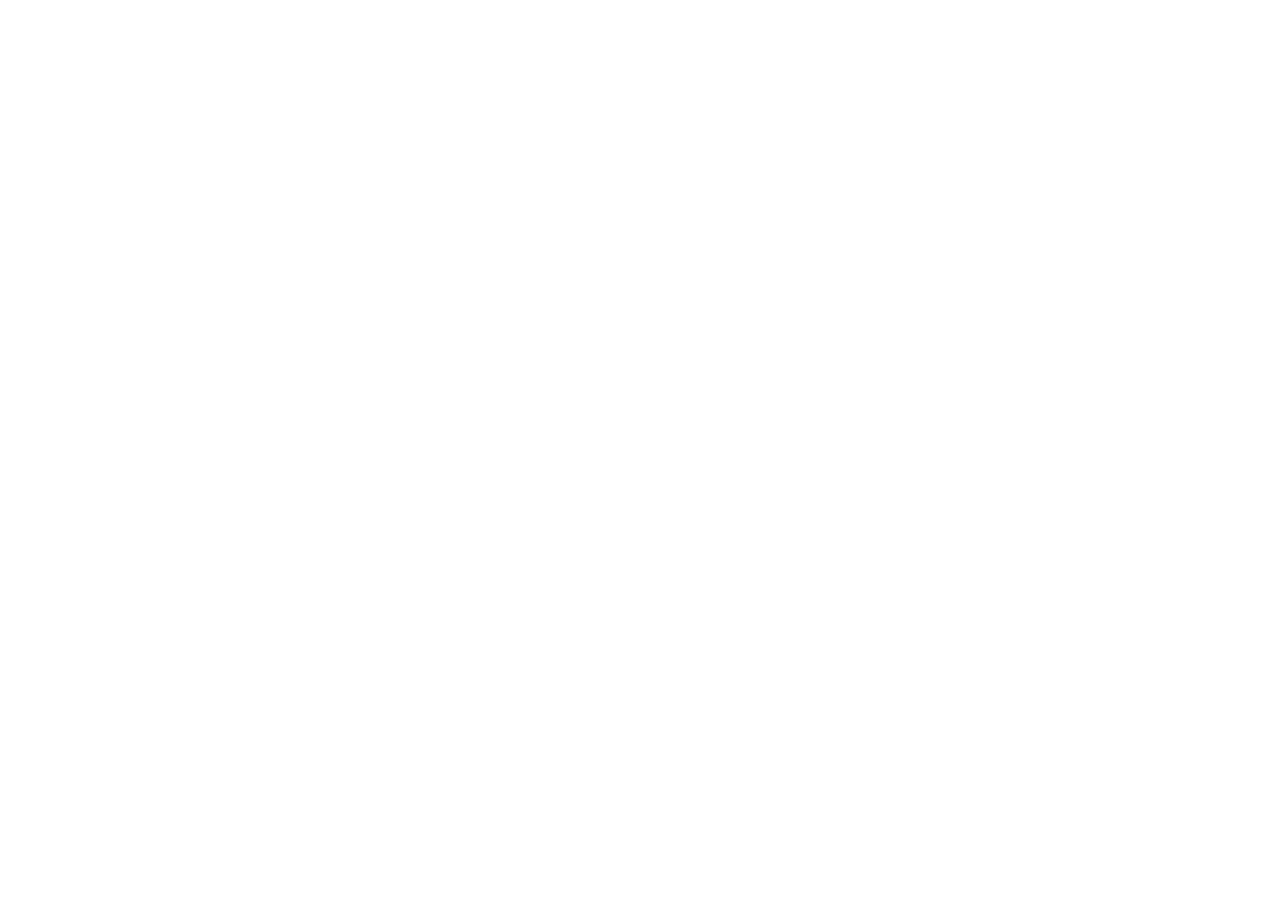
==== index.html @ a30afedf "basic frames" ====
<!DOCTYPE html>
<html lang="en">
  <head>
    <meta charset="UTF-8" />
    <meta name="viewport" content="width=device-width, initial-scale=1.0" />
    <link rel="stylesheet" href="style.css" />
    <title>OURO</title>
  </head>
  <body>
    <script src="index.js"></script>
  </body>
</html>
---- style.css ----
* {
  box-sizing: border-box;
  margin: 0;
  padding: 0;
  font-family: system-ui, -apple-system, BlinkMacSystemFont, "Segoe UI", Roboto,
    Oxygen, Ubuntu, Cantarell, "Open Sans", "Helvetica Neue", sans-serif;
}
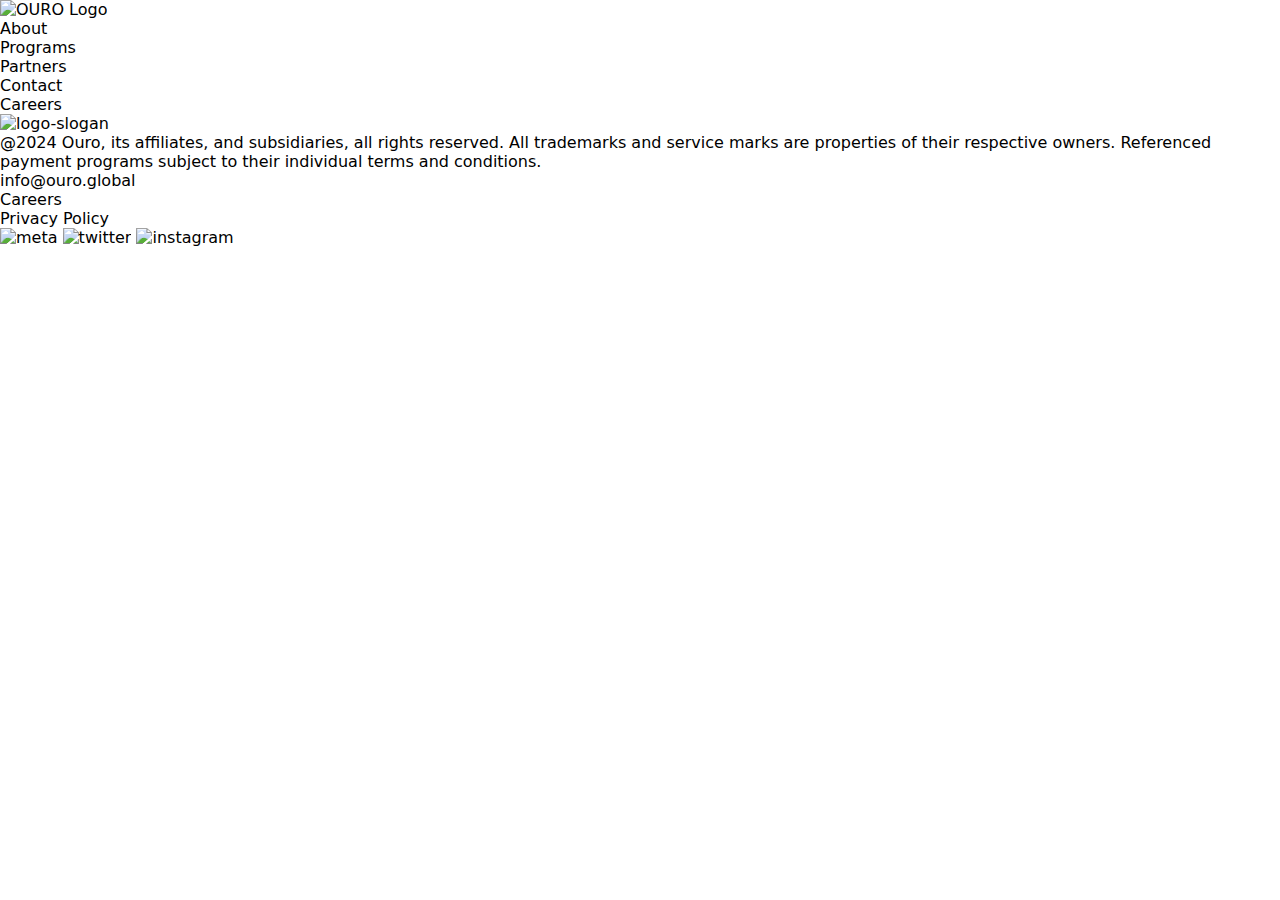
==== commit 1a4f931a: "this laptop shaky, also more framework" ====
--- a/index.html
+++ b/index.html
@@ -7,6 +7,45 @@
     <title>OURO</title>
   </head>
   <body>
+    <nav>
+      <img src="#" alt="OURO Logo" />
+      <ul class="nav-menu">
+        <li>About</li>
+        <li>Programs</li>
+        <li>Partners</li>
+        <li>Contact</li>
+        <li>Careers</li>
+      </ul>
+    </nav>
+
+    <main>
+      <div></div>
+      <div></div>
+      <div></div>
+      <div></div>
+    </main>
+
+    <footer>
+      <img src="#" alt="logo-slogan" />
+      <div>
+        <p>
+          @2024 Ouro, its affiliates, and subsidiaries, all rights reserved. All
+          trademarks and service marks are properties of their respective
+          owners. Referenced payment programs subject to their individual terms
+          and conditions.
+        </p>
+        <ul>
+          <li>info@ouro.global</li>
+          <li>Careers</li>
+          <li>Privacy Policy</li>
+        </ul>
+        <div>
+          <img src="#" alt="meta" />
+          <img src="#" alt="twitter" />
+          <img src="#" alt="instagram" />
+        </div>
+      </div>
+    </footer>
     <script src="index.js"></script>
   </body>
 </html>
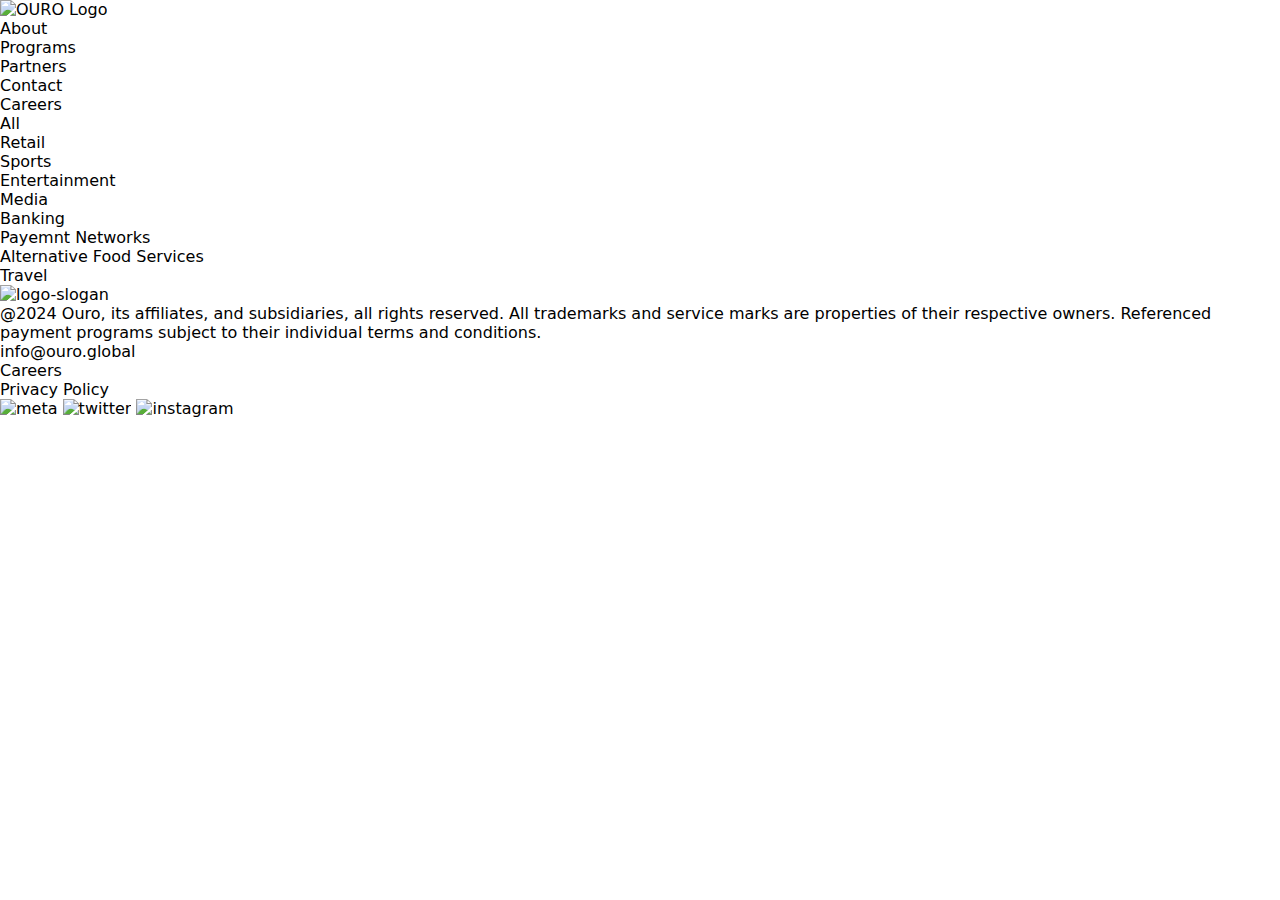
==== commit 27e9b4c7: "html framed" ====
--- a/index.html
+++ b/index.html
@@ -19,10 +19,35 @@
     </nav>
 
     <main>
-      <div></div>
-      <div></div>
-      <div></div>
-      <div></div>
+      <div class="card hero-video"></div>
+
+      <div class="card about">
+        <h3></h3>
+        <p></p>
+      </div>
+
+      <div class="card programs">
+        <h3></h3>
+        <p></p>
+        <div class="program-grid"></div>
+      </div>
+
+      <div class="card partners">
+        <h3></h3>
+        <p></p>
+        <ul>
+          <li>All</li>
+          <li>Retail</li>
+          <li>Sports</li>
+          <li>Entertainment</li>
+          <li>Media</li>
+          <li>Banking</li>
+          <li>Payemnt Networks</li>
+          <li>Alternative Food Services</li>
+          <li>Travel</li>
+        </ul>
+        <div class="partner-grid"></div>
+      </div>
     </main>
 
     <footer>
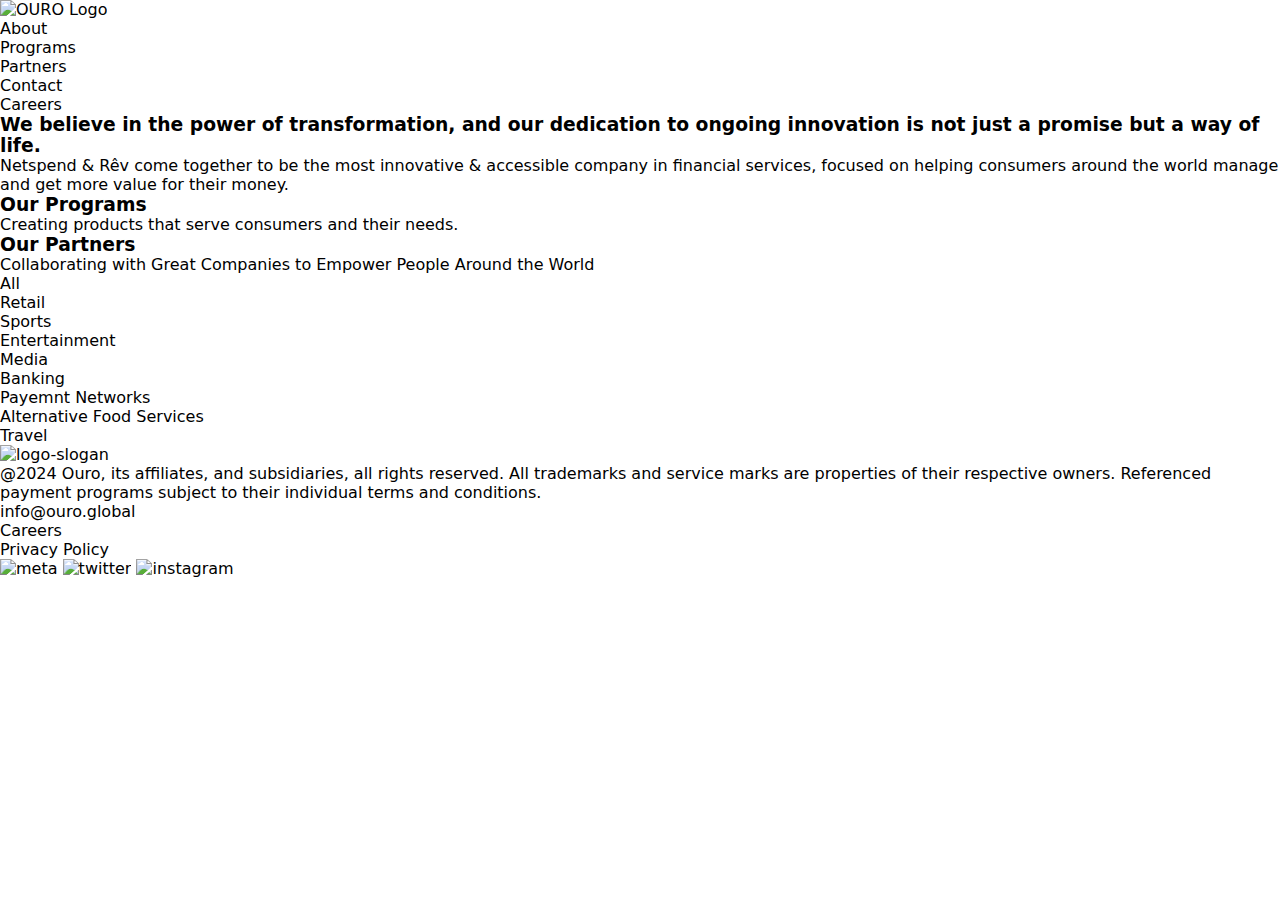
==== commit ca205709: "content filler" ====
--- a/index.html
+++ b/index.html
@@ -22,19 +22,28 @@
       <div class="card hero-video"></div>
 
       <div class="card about">
-        <h3></h3>
-        <p></p>
+        <h3>
+          We believe in the power of transformation, and our dedication to
+          ongoing innovation is not just a promise but a way of life.
+        </h3>
+        <p>
+          Netspend & Rêv come together to be the most innovative & accessible
+          company in financial services, focused on helping consumers around the
+          world manage and get more value for their money.
+        </p>
       </div>
 
       <div class="card programs">
-        <h3></h3>
-        <p></p>
+        <h3>Our Programs</h3>
+        <p>Creating products that serve consumers and their needs.</p>
         <div class="program-grid"></div>
       </div>
 
       <div class="card partners">
-        <h3></h3>
-        <p></p>
+        <h3>Our Partners</h3>
+        <p>
+          Collaborating with Great Companies to Empower People Around the World
+        </p>
         <ul>
           <li>All</li>
           <li>Retail</li>
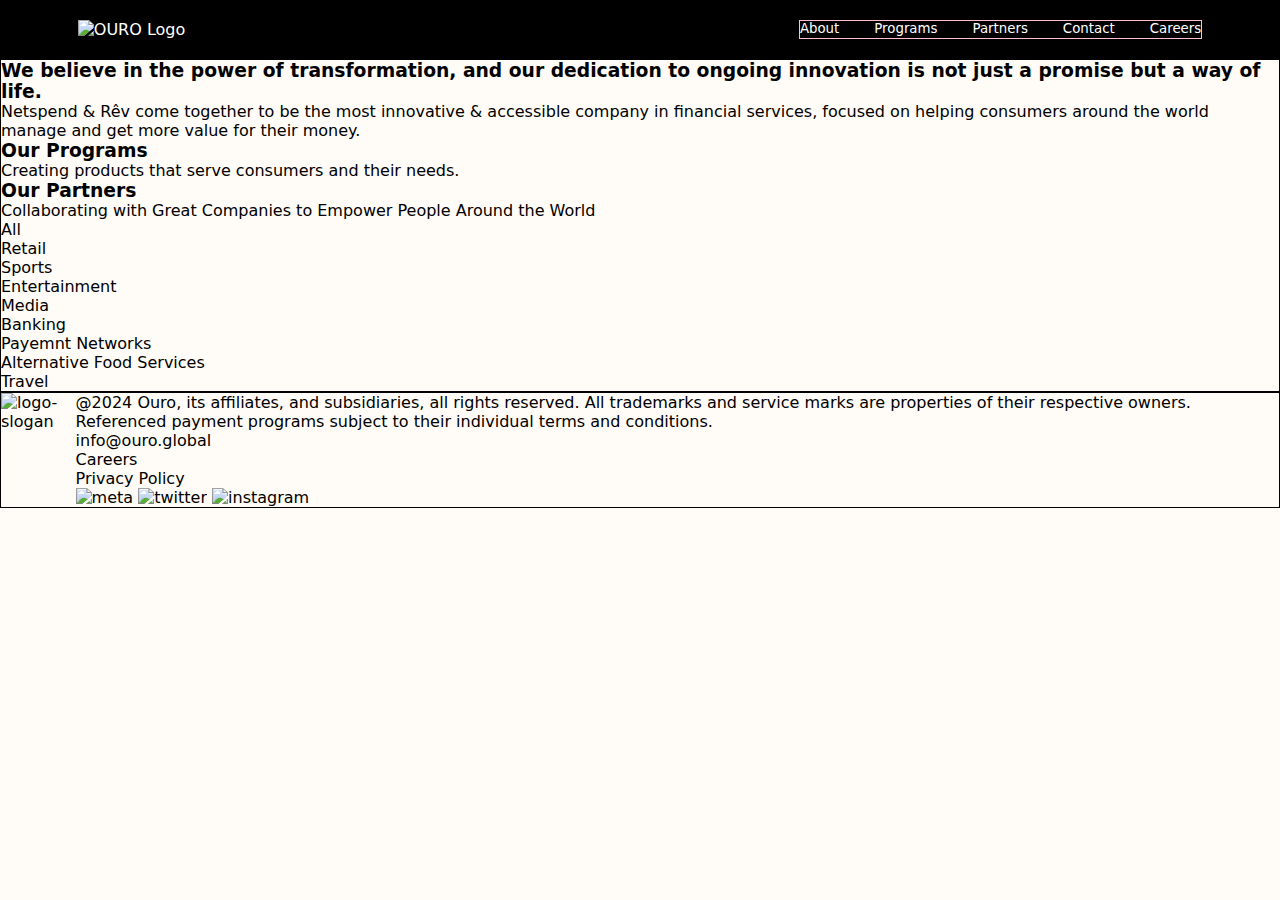
==== commit 4435e57c: "header minus ancor and png" ====
--- a/index.html
+++ b/index.html
@@ -80,6 +80,7 @@
         </div>
       </div>
     </footer>
+
     <script src="index.js"></script>
   </body>
 </html>
--- a/style.css
+++ b/style.css
@@ -5,3 +5,46 @@
   font-family: system-ui, -apple-system, BlinkMacSystemFont, "Segoe UI", Roboto,
     Oxygen, Ubuntu, Cantarell, "Open Sans", "Helvetica Neue", sans-serif;
 }
+
+body {
+  display: flex;
+  flex-direction: column;
+  margin: auto;
+  width: 100%;
+  background-color: rgb(255, 251, 246);
+}
+
+nav,
+main,
+footer {
+  display: flex;
+  margin: auto;
+  border: 1px solid black;
+}
+
+nav {
+  width: 100%;
+  padding: 1.5% 6%;
+  background-color: black;
+  color: #fff;
+  justify-content: space-between;
+}
+
+nav > ul {
+  display: flex;
+  justify-content: space-around;
+  gap: 35px;
+  font-size: smaller;
+  border: 1px solid pink;
+}
+
+main {
+  flex-direction: column;
+}
+
+footer {
+}
+
+ul {
+  list-style: none;
+}
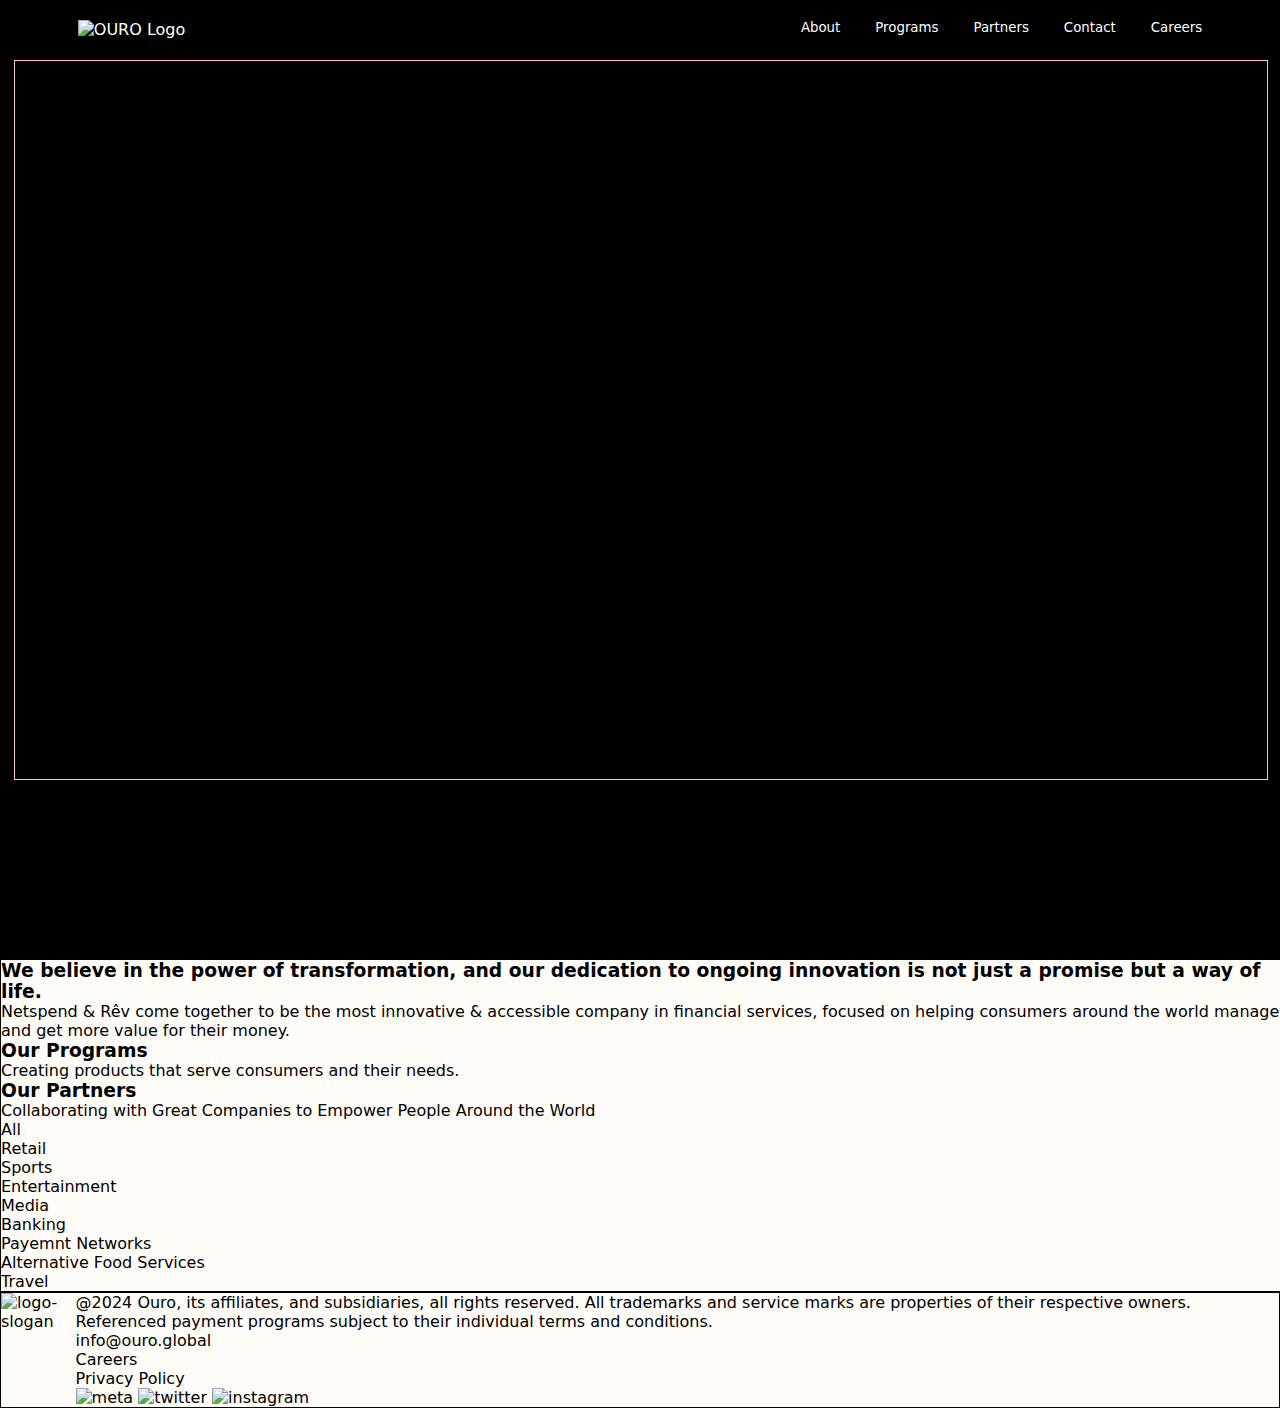
==== commit da50e05c: "nav stuck and possitioned, video framing set" ====
--- a/index.html
+++ b/index.html
@@ -19,7 +19,9 @@
     </nav>
 
     <main>
-      <div class="card hero-video"></div>
+      <div class="card hero-video">
+        <div>filler</div>
+      </div>
 
       <div class="card about">
         <h3>
--- a/style.css
+++ b/style.css
@@ -23,6 +23,8 @@
 }
 
 nav {
+  position: sticky;
+  top: 0;
   width: 100%;
   padding: 1.5% 6%;
   background-color: black;
@@ -35,11 +37,23 @@
   justify-content: space-around;
   gap: 35px;
   font-size: smaller;
-  border: 1px solid pink;
 }
 
 main {
   flex-direction: column;
+}
+
+.hero-video {
+  width: 100vw;
+  height: 100vh;
+  background-color: black;
+}
+
+.hero-video > div {
+  margin: auto;
+  width: 98vw;
+  height: 80%;
+  border: 1px solid pink;
 }
 
 footer {
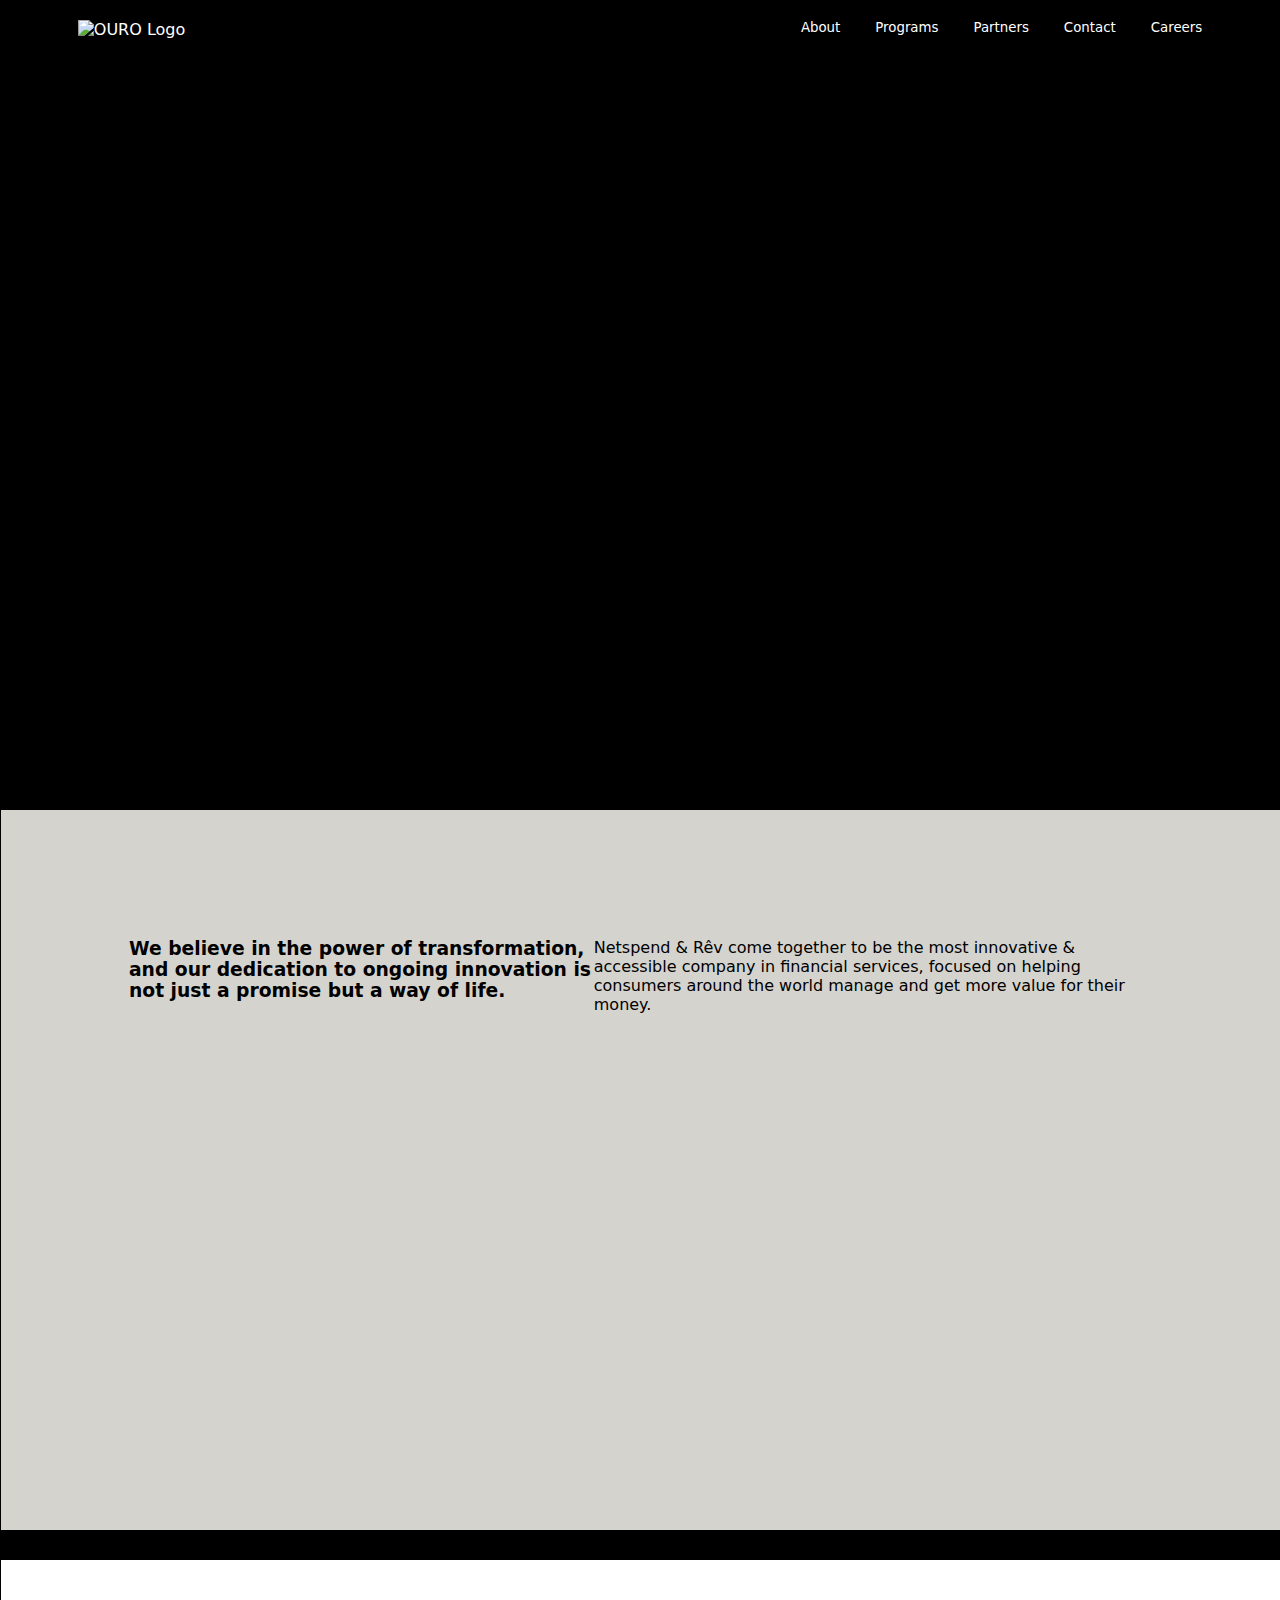
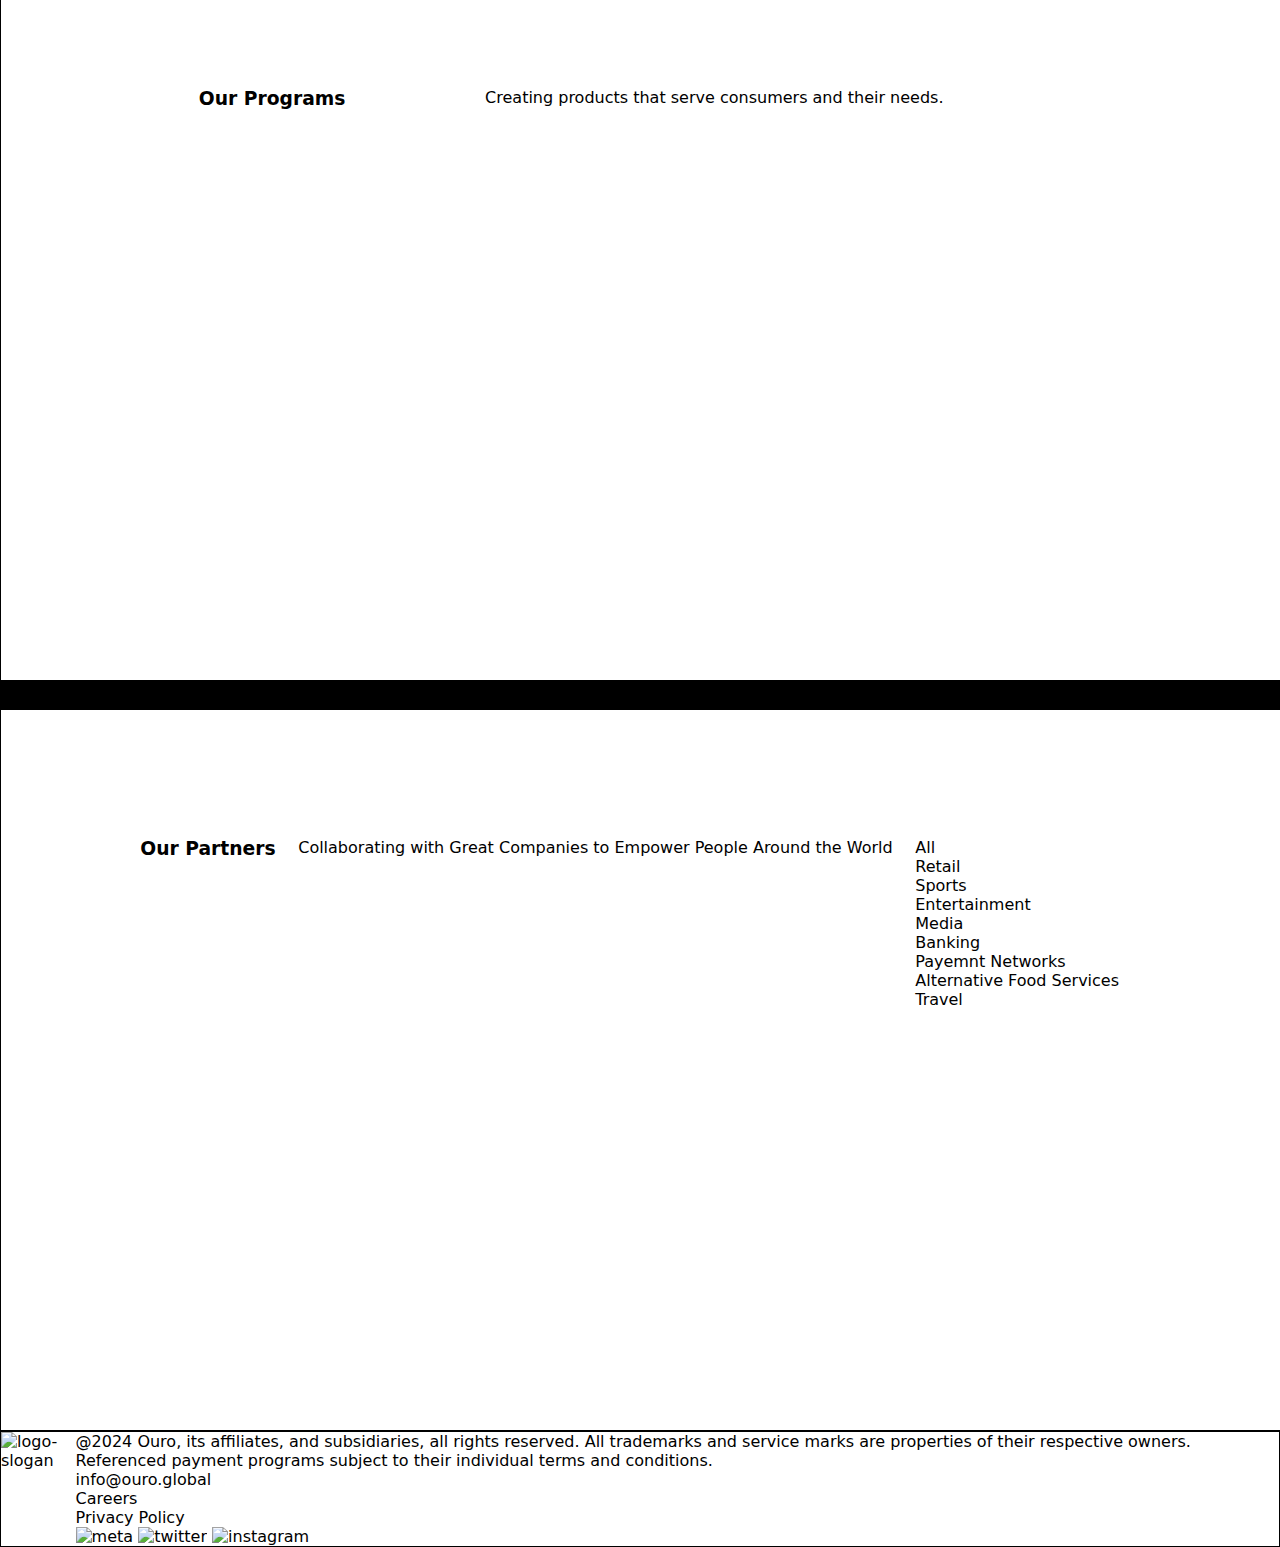
==== commit 6c643a7f: "more framing" ====
--- a/index.html
+++ b/index.html
@@ -23,6 +23,8 @@
         <div>filler</div>
       </div>
 
+      <hr />
+
       <div class="card about">
         <h3>
           We believe in the power of transformation, and our dedication to
@@ -35,11 +37,15 @@
         </p>
       </div>
 
+      <hr />
+
       <div class="card programs">
         <h3>Our Programs</h3>
         <p>Creating products that serve consumers and their needs.</p>
         <div class="program-grid"></div>
       </div>
+
+      <hr />
 
       <div class="card partners">
         <h3>Our Partners</h3>
--- a/style.css
+++ b/style.css
@@ -11,7 +11,7 @@
   flex-direction: column;
   margin: auto;
   width: 100%;
-  background-color: rgb(255, 251, 246);
+  background-color: rgb(255, 255, 255);
 }
 
 nav,
@@ -20,6 +20,14 @@
   display: flex;
   margin: auto;
   border: 1px solid black;
+}
+
+hr {
+  width: 100vw;
+  height: 30px;
+  margin: auto;
+  background-color: black;
+  border: none;
 }
 
 nav {
@@ -53,7 +61,17 @@
   margin: auto;
   width: 98vw;
   height: 80%;
-  border: 1px solid pink;
+}
+
+.card {
+  height: 80vh;
+  display: flex;
+  padding: 10%;
+  justify-content: space-around;
+}
+
+.about {
+  background-color: #d5d3cd;
 }
 
 footer {
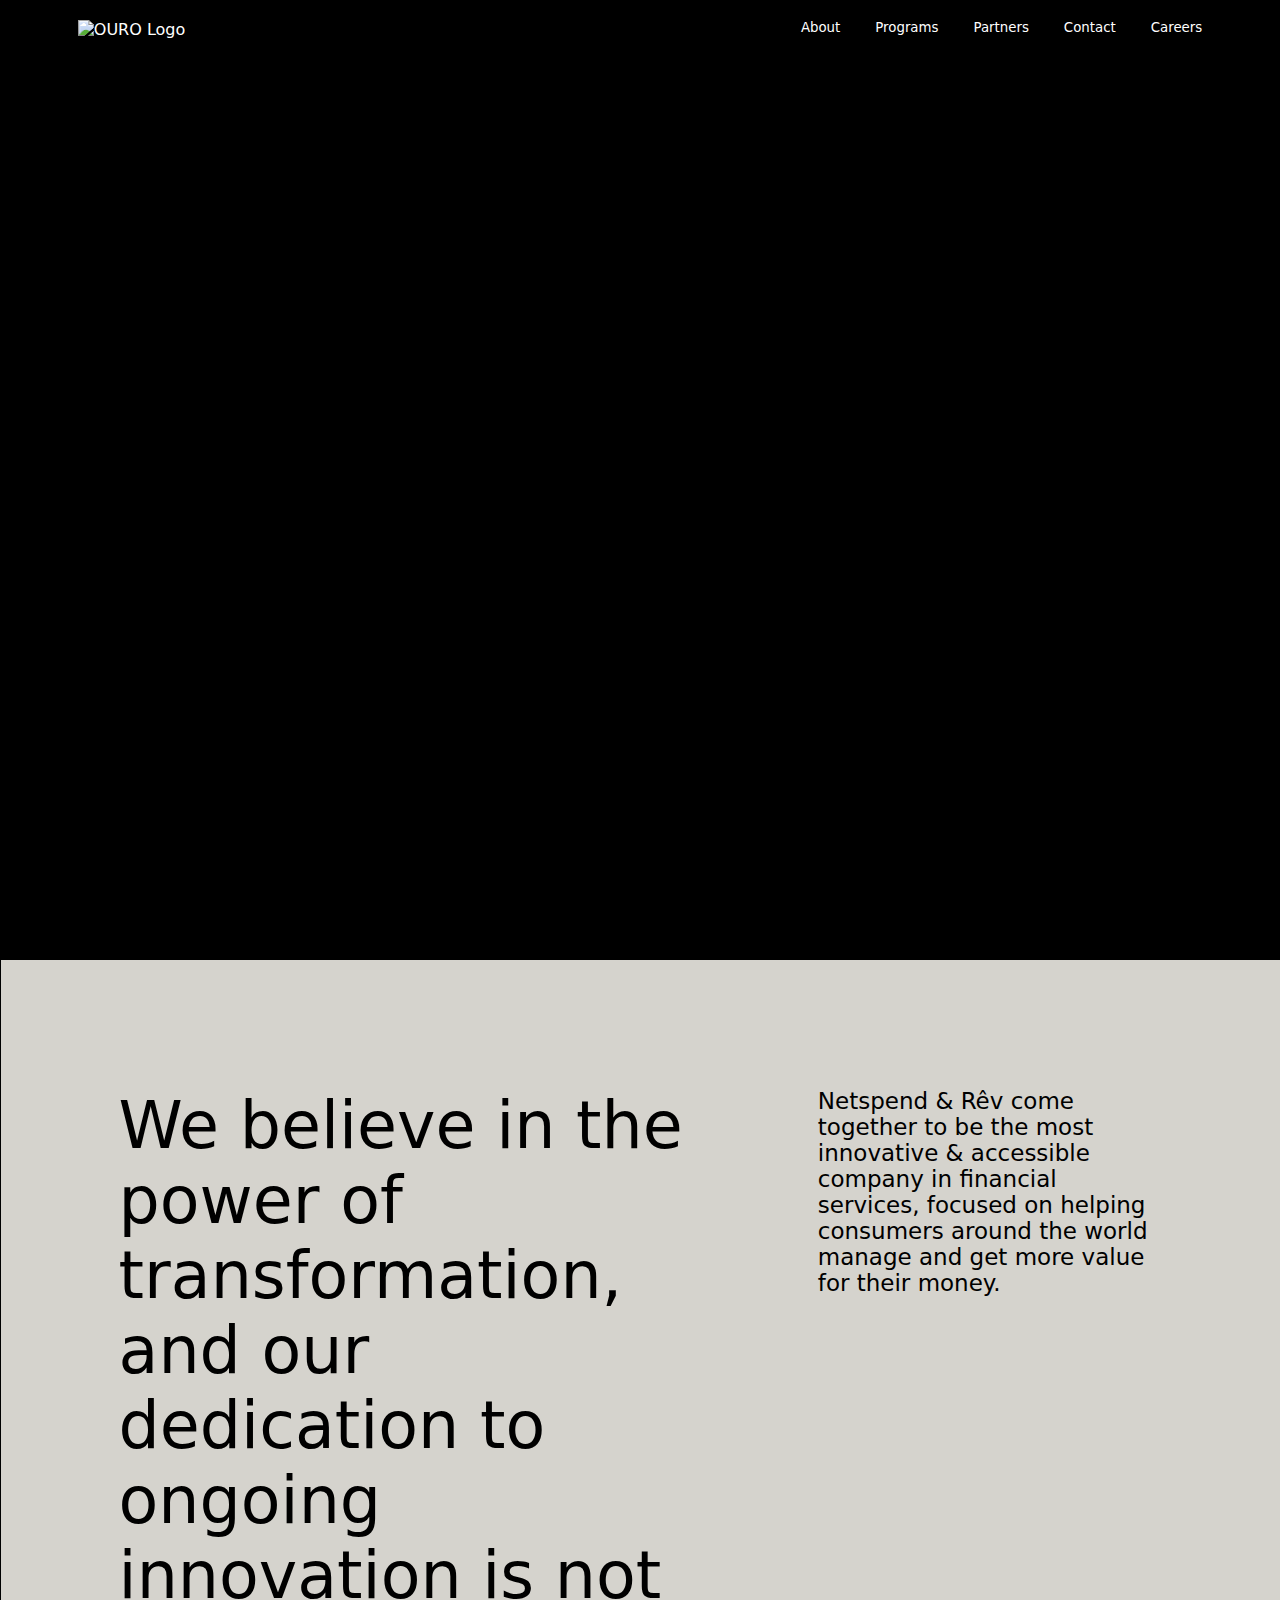
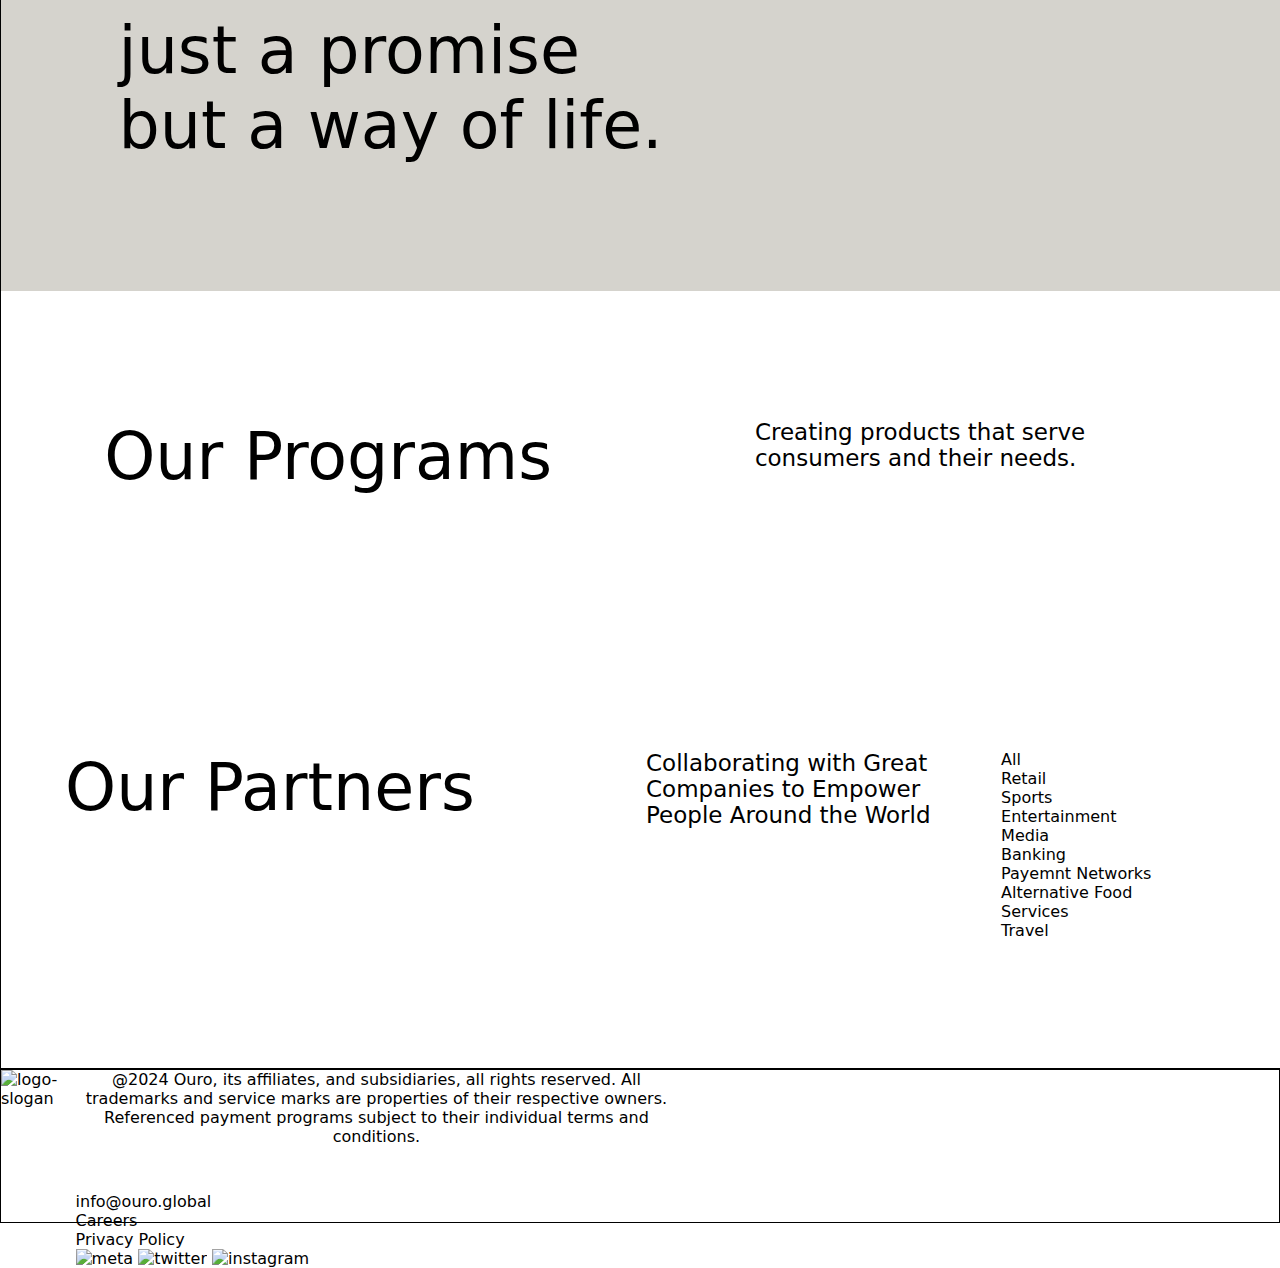
==== commit b051b178: "about section" ====
--- a/index.html
+++ b/index.html
@@ -23,8 +23,6 @@
         <div>filler</div>
       </div>
 
-      <hr />
-
       <div class="card about">
         <h3>
           We believe in the power of transformation, and our dedication to
@@ -37,15 +35,11 @@
         </p>
       </div>
 
-      <hr />
-
       <div class="card programs">
         <h3>Our Programs</h3>
         <p>Creating products that serve consumers and their needs.</p>
         <div class="program-grid"></div>
       </div>
-
-      <hr />
 
       <div class="card partners">
         <h3>Our Partners</h3>
--- a/style.css
+++ b/style.css
@@ -64,10 +64,30 @@
 }
 
 .card {
-  height: 80vh;
+  margin: auto;
   display: flex;
-  padding: 10%;
   justify-content: space-around;
+  gap: 1rem;
+  padding: 8rem 4rem;
+}
+
+.card > h3,
+p {
+  width: 50%;
+  height: 80%;
+  text-align: center;
+}
+
+.card > h3 {
+  font-size: 65px;
+  text-align: left;
+  font-weight: 500;
+}
+
+.card > p {
+  width: 30%;
+  font-size: 23px;
+  text-align: left;
 }
 
 .about {
